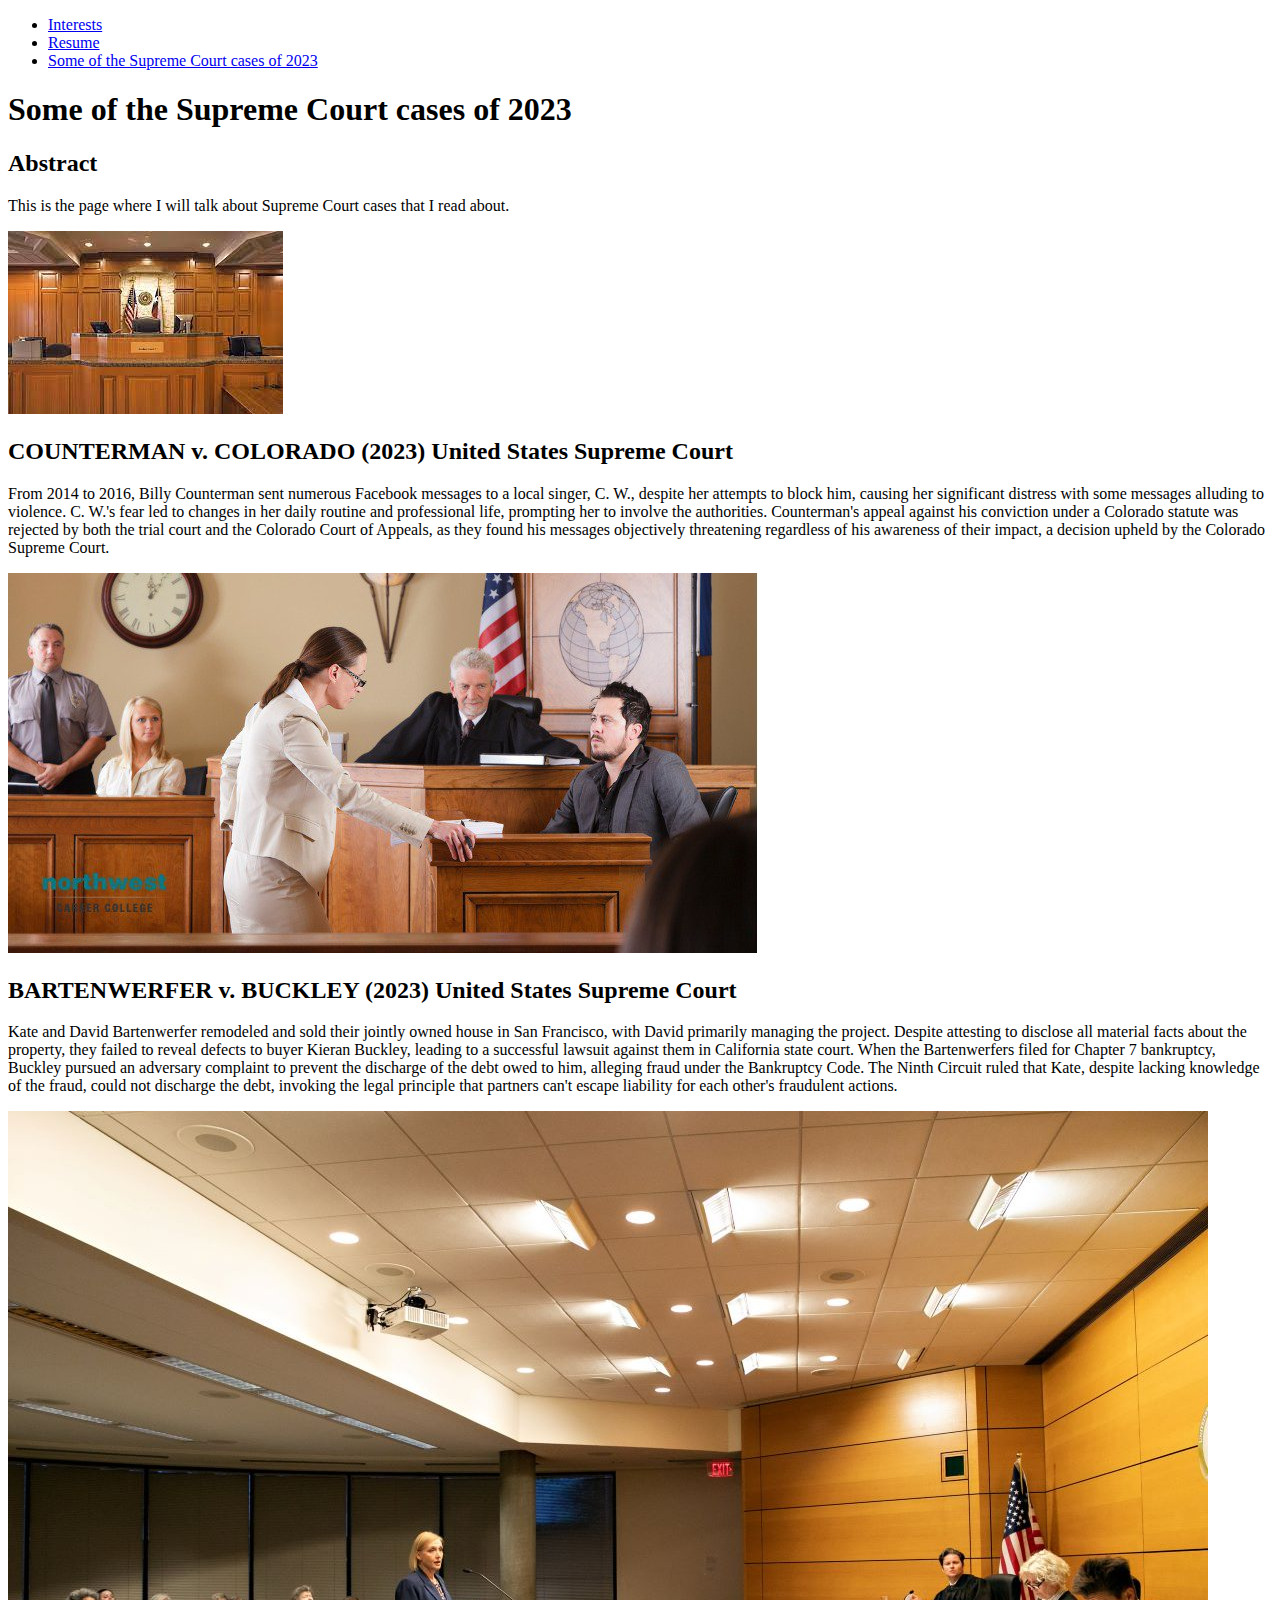
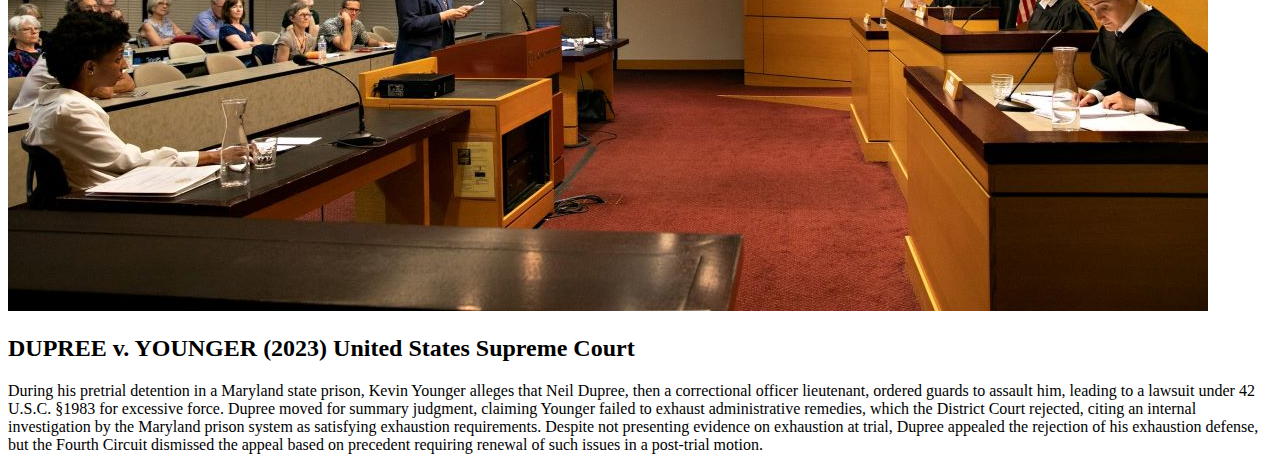
==== cases.html @ c612358c "added project 1 docs" ====
<!DOCTYPE html>
<html lang="en">
  <head>
    <meta charset="UTF-8" />
    <meta name="viewport" content="width=device-width, initial-scale=1.0" />
    <title>Cases</title>
  </head>
  <body>
    <header>
      <nav>
        <ul>
          <li><a href="index.html">Interests</a></li>
          <li><a href="resume.html">Resume</a></li>
          <li>
            <a href="cases.html">Some of the Supreme Court cases of 2023</a>
          </li>
        </ul>
      </nav>
    </header>
    <h1>Some of the Supreme Court cases of 2023</h1>

    <h2>Abstract</h2>
    <p>
      This is the page where I will talk about Supreme Court cases that I read
      about.
    </p>
    <section id="First">
      <img
        src="images/case01.jfif"
        alt="Picture of COUNTERMAN v. COLORADO (2023) United States Supreme Court case"
      />
      <h2>COUNTERMAN v. COLORADO (2023) United States Supreme Court</h2>
      <p>
        From 2014 to 2016, Billy Counterman sent numerous Facebook messages to a
        local singer, C. W., despite her attempts to block him, causing her
        significant distress with some messages alluding to violence. C. W.'s
        fear led to changes in her daily routine and professional life,
        prompting her to involve the authorities. Counterman's appeal against
        his conviction under a Colorado statute was rejected by both the trial
        court and the Colorado Court of Appeals, as they found his messages
        objectively threatening regardless of his awareness of their impact, a
        decision upheld by the Colorado Supreme Court.
      </p>
    </section>
    <section id="Second">
      <img
        src="images/case02.jpg"
        alt="Picture of BARTENWERFER v. BUCKLEY (2023) United States Supreme Court case"
      />
      <h2>BARTENWERFER v. BUCKLEY (2023) United States Supreme Court</h2>
      <p>
        Kate and David Bartenwerfer remodeled and sold their jointly owned house
        in San Francisco, with David primarily managing the project. Despite
        attesting to disclose all material facts about the property, they failed
        to reveal defects to buyer Kieran Buckley, leading to a successful
        lawsuit against them in California state court. When the Bartenwerfers
        filed for Chapter 7 bankruptcy, Buckley pursued an adversary complaint
        to prevent the discharge of the debt owed to him, alleging fraud under
        the Bankruptcy Code. The Ninth Circuit ruled that Kate, despite lacking
        knowledge of the fraud, could not discharge the debt, invoking the legal
        principle that partners can't escape liability for each other's
        fraudulent actions.
      </p>
    </section>
    <section id="Third">
      <img
        src="images/case03.jpg"
        alt="Picture of DUPREE v. YOUNGER (2023) United States Supreme Court case"
      />
      <h2>DUPREE v. YOUNGER (2023) United States Supreme Court</h2>
      <p>
        During his pretrial detention in a Maryland state prison, Kevin Younger
        alleges that Neil Dupree, then a correctional officer lieutenant,
        ordered guards to assault him, leading to a lawsuit under 42 U.S.C.
        §1983 for excessive force. Dupree moved for summary judgment, claiming
        Younger failed to exhaust administrative remedies, which the District
        Court rejected, citing an internal investigation by the Maryland prison
        system as satisfying exhaustion requirements. Despite not presenting
        evidence on exhaustion at trial, Dupree appealed the rejection of his
        exhaustion defense, but the Fourth Circuit dismissed the appeal based on
        precedent requiring renewal of such issues in a post-trial motion.
      </p>
    </section>
  </body>
</html>
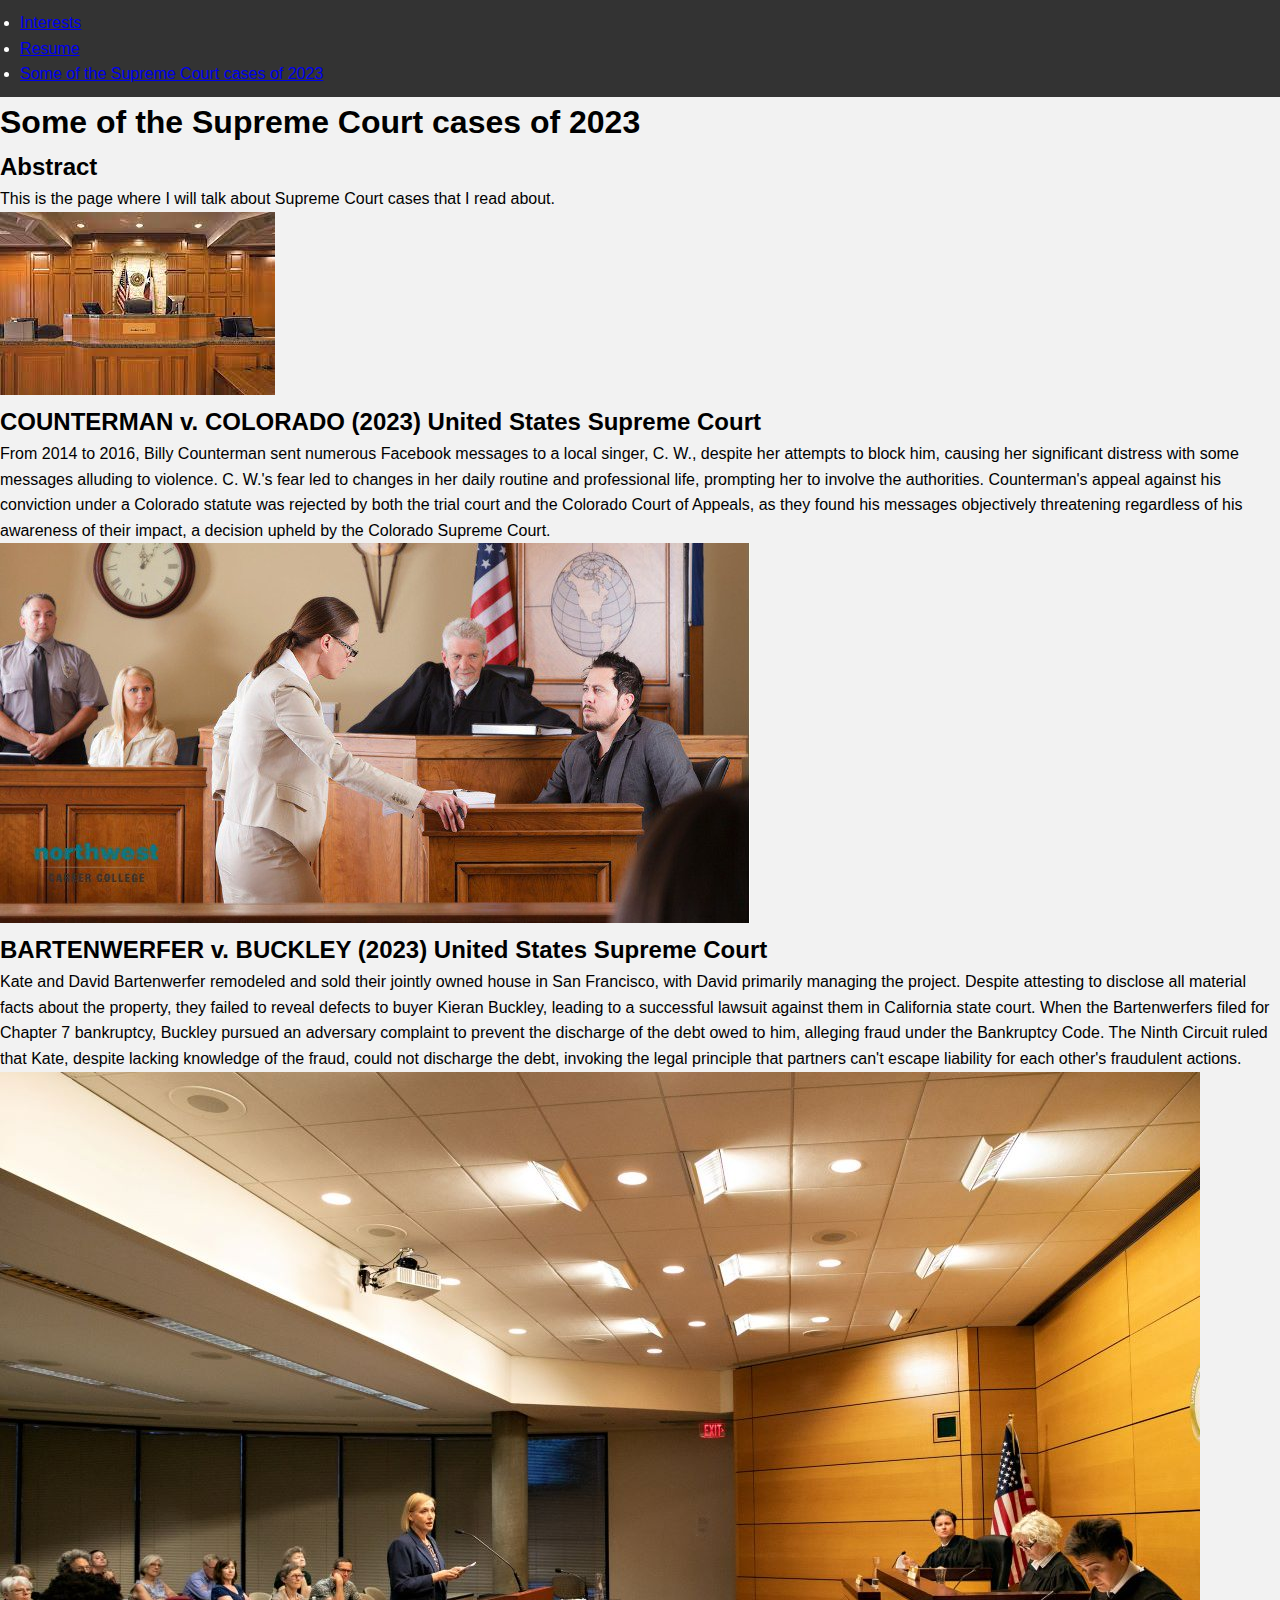
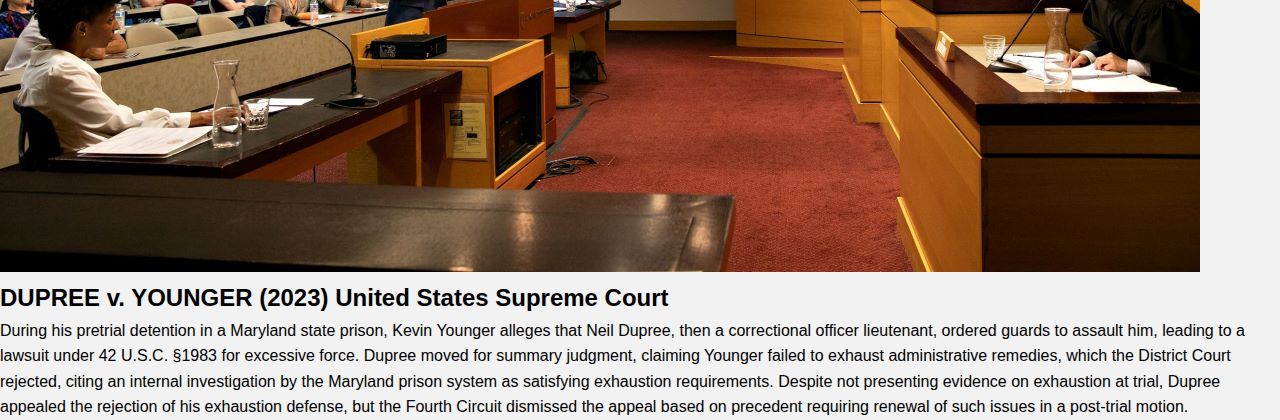
==== commit de1f9f51: "added body and header" ====
--- a/cases.html
+++ b/cases.html
@@ -3,6 +3,7 @@
   <head>
     <meta charset="UTF-8" />
     <meta name="viewport" content="width=device-width, initial-scale=1.0" />
+    <link rel="stylesheet" href="/css/styles.css" />
     <title>Cases</title>
   </head>
   <body>
--- a/css/styles.css
+++ b/css/styles.css
@@ -0,0 +1,19 @@
+* {
+  margin: 0;
+  padding: 0;
+  box-sizing: border-box;
+}
+
+body {
+  font-family: Arial, sans-serif;
+  line-height: 1.6;
+  background-color: #f2f2f2;
+  margin: 0;
+  padding: 0;
+}
+
+header {
+  background-color: #333;
+  color: #fff;
+  padding: 10px 20px;
+}
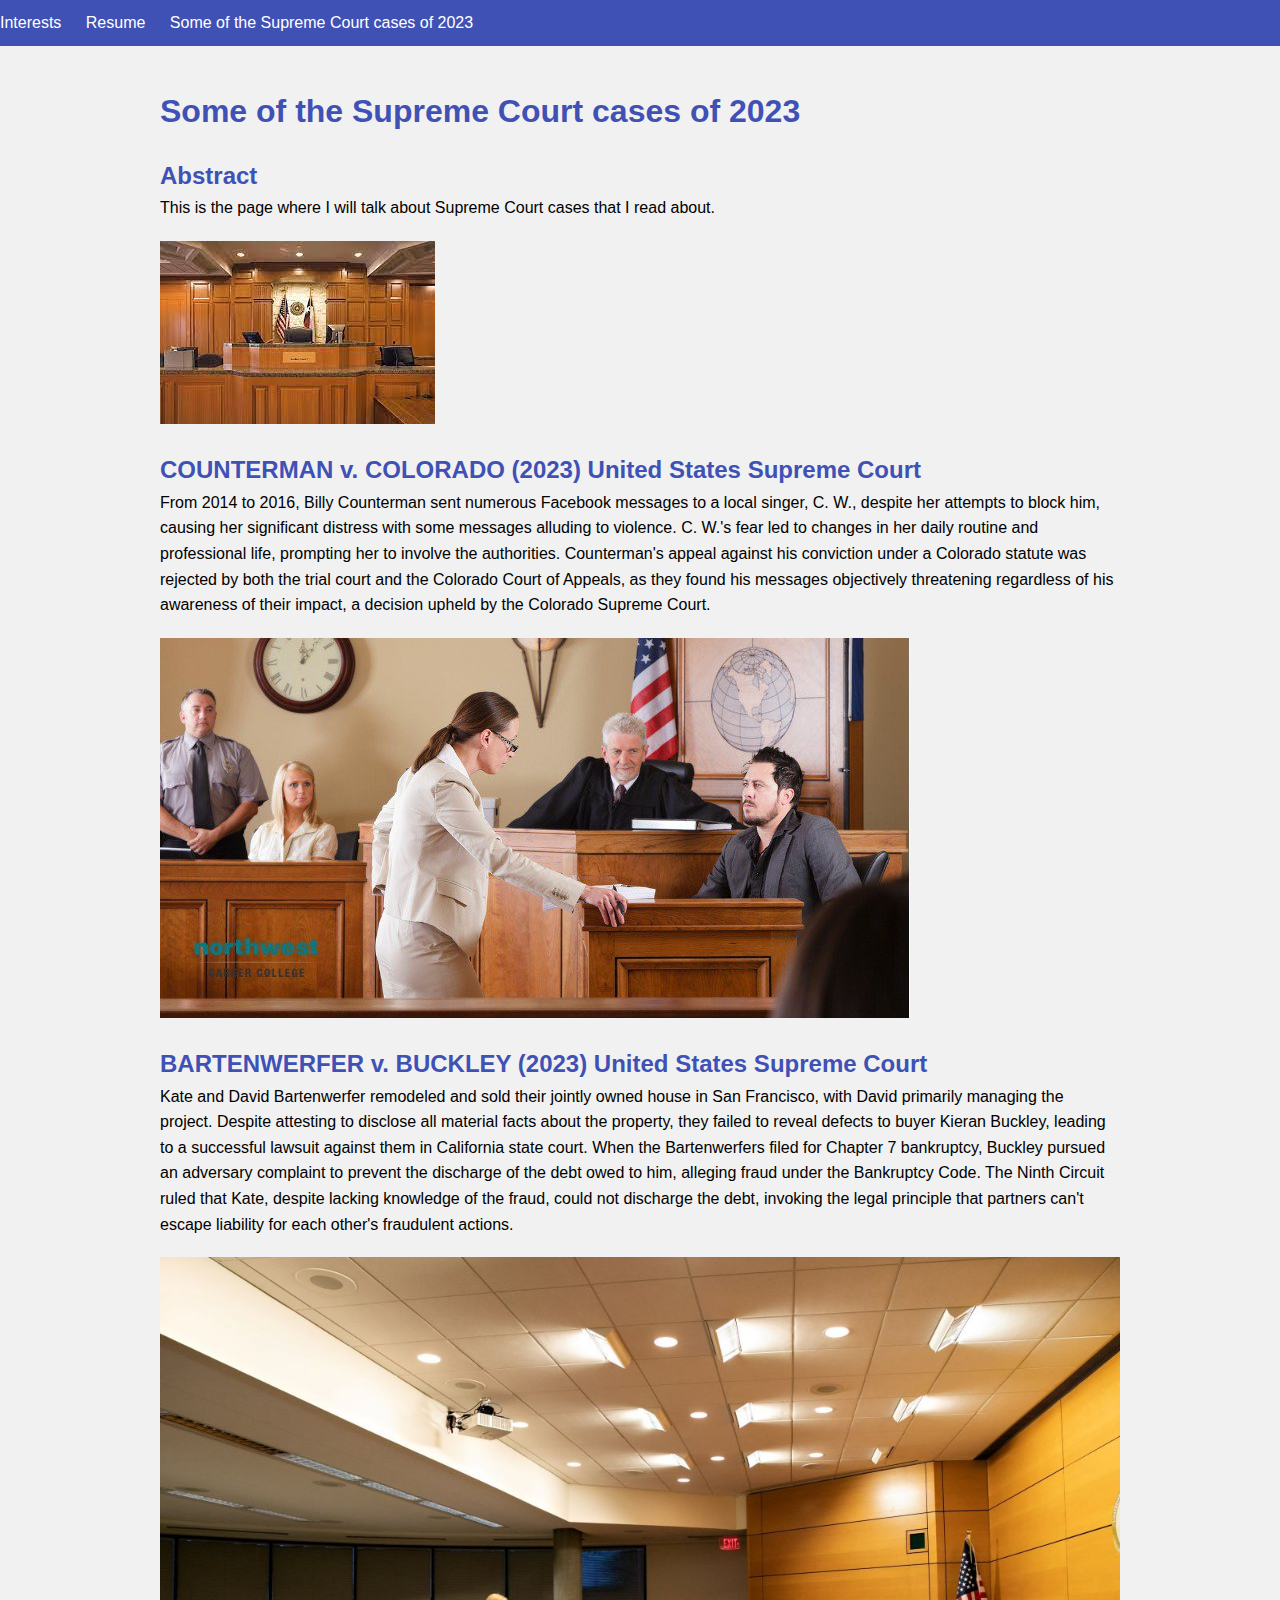
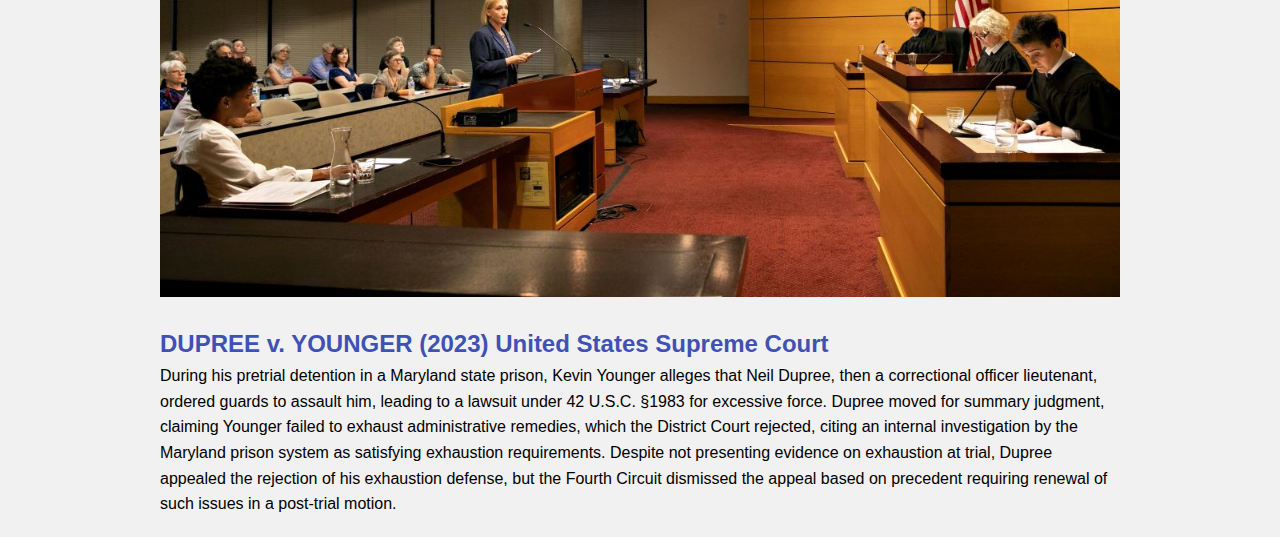
==== commit 52e80b65: "added container div" ====
--- a/cases.html
+++ b/cases.html
@@ -18,69 +18,72 @@
         </ul>
       </nav>
     </header>
-    <h1>Some of the Supreme Court cases of 2023</h1>
+    <div class="container">
+      <h1>Some of the Supreme Court cases of 2023</h1>
 
-    <h2>Abstract</h2>
-    <p>
-      This is the page where I will talk about Supreme Court cases that I read
-      about.
-    </p>
-    <section id="First">
-      <img
-        src="images/case01.jfif"
-        alt="Picture of COUNTERMAN v. COLORADO (2023) United States Supreme Court case"
-      />
-      <h2>COUNTERMAN v. COLORADO (2023) United States Supreme Court</h2>
+      <h2>Abstract</h2>
       <p>
-        From 2014 to 2016, Billy Counterman sent numerous Facebook messages to a
-        local singer, C. W., despite her attempts to block him, causing her
-        significant distress with some messages alluding to violence. C. W.'s
-        fear led to changes in her daily routine and professional life,
-        prompting her to involve the authorities. Counterman's appeal against
-        his conviction under a Colorado statute was rejected by both the trial
-        court and the Colorado Court of Appeals, as they found his messages
-        objectively threatening regardless of his awareness of their impact, a
-        decision upheld by the Colorado Supreme Court.
+        This is the page where I will talk about Supreme Court cases that I read
+        about.
       </p>
-    </section>
-    <section id="Second">
-      <img
-        src="images/case02.jpg"
-        alt="Picture of BARTENWERFER v. BUCKLEY (2023) United States Supreme Court case"
-      />
-      <h2>BARTENWERFER v. BUCKLEY (2023) United States Supreme Court</h2>
-      <p>
-        Kate and David Bartenwerfer remodeled and sold their jointly owned house
-        in San Francisco, with David primarily managing the project. Despite
-        attesting to disclose all material facts about the property, they failed
-        to reveal defects to buyer Kieran Buckley, leading to a successful
-        lawsuit against them in California state court. When the Bartenwerfers
-        filed for Chapter 7 bankruptcy, Buckley pursued an adversary complaint
-        to prevent the discharge of the debt owed to him, alleging fraud under
-        the Bankruptcy Code. The Ninth Circuit ruled that Kate, despite lacking
-        knowledge of the fraud, could not discharge the debt, invoking the legal
-        principle that partners can't escape liability for each other's
-        fraudulent actions.
-      </p>
-    </section>
-    <section id="Third">
-      <img
-        src="images/case03.jpg"
-        alt="Picture of DUPREE v. YOUNGER (2023) United States Supreme Court case"
-      />
-      <h2>DUPREE v. YOUNGER (2023) United States Supreme Court</h2>
-      <p>
-        During his pretrial detention in a Maryland state prison, Kevin Younger
-        alleges that Neil Dupree, then a correctional officer lieutenant,
-        ordered guards to assault him, leading to a lawsuit under 42 U.S.C.
-        §1983 for excessive force. Dupree moved for summary judgment, claiming
-        Younger failed to exhaust administrative remedies, which the District
-        Court rejected, citing an internal investigation by the Maryland prison
-        system as satisfying exhaustion requirements. Despite not presenting
-        evidence on exhaustion at trial, Dupree appealed the rejection of his
-        exhaustion defense, but the Fourth Circuit dismissed the appeal based on
-        precedent requiring renewal of such issues in a post-trial motion.
-      </p>
-    </section>
+      <section id="First">
+        <img
+          src="images/case01.jfif"
+          alt="Picture of COUNTERMAN v. COLORADO (2023) United States Supreme Court case"
+        />
+        <h2>COUNTERMAN v. COLORADO (2023) United States Supreme Court</h2>
+        <p>
+          From 2014 to 2016, Billy Counterman sent numerous Facebook messages to
+          a local singer, C. W., despite her attempts to block him, causing her
+          significant distress with some messages alluding to violence. C. W.'s
+          fear led to changes in her daily routine and professional life,
+          prompting her to involve the authorities. Counterman's appeal against
+          his conviction under a Colorado statute was rejected by both the trial
+          court and the Colorado Court of Appeals, as they found his messages
+          objectively threatening regardless of his awareness of their impact, a
+          decision upheld by the Colorado Supreme Court.
+        </p>
+      </section>
+      <section id="Second">
+        <img
+          src="images/case02.jpg"
+          alt="Picture of BARTENWERFER v. BUCKLEY (2023) United States Supreme Court case"
+        />
+        <h2>BARTENWERFER v. BUCKLEY (2023) United States Supreme Court</h2>
+        <p>
+          Kate and David Bartenwerfer remodeled and sold their jointly owned
+          house in San Francisco, with David primarily managing the project.
+          Despite attesting to disclose all material facts about the property,
+          they failed to reveal defects to buyer Kieran Buckley, leading to a
+          successful lawsuit against them in California state court. When the
+          Bartenwerfers filed for Chapter 7 bankruptcy, Buckley pursued an
+          adversary complaint to prevent the discharge of the debt owed to him,
+          alleging fraud under the Bankruptcy Code. The Ninth Circuit ruled that
+          Kate, despite lacking knowledge of the fraud, could not discharge the
+          debt, invoking the legal principle that partners can't escape
+          liability for each other's fraudulent actions.
+        </p>
+      </section>
+      <section id="Third">
+        <img
+          src="images/case03.jpg"
+          alt="Picture of DUPREE v. YOUNGER (2023) United States Supreme Court case"
+        />
+        <h2>DUPREE v. YOUNGER (2023) United States Supreme Court</h2>
+        <p>
+          During his pretrial detention in a Maryland state prison, Kevin
+          Younger alleges that Neil Dupree, then a correctional officer
+          lieutenant, ordered guards to assault him, leading to a lawsuit under
+          42 U.S.C. §1983 for excessive force. Dupree moved for summary
+          judgment, claiming Younger failed to exhaust administrative remedies,
+          which the District Court rejected, citing an internal investigation by
+          the Maryland prison system as satisfying exhaustion requirements.
+          Despite not presenting evidence on exhaustion at trial, Dupree
+          appealed the rejection of his exhaustion defense, but the Fourth
+          Circuit dismissed the appeal based on precedent requiring renewal of
+          such issues in a post-trial motion.
+        </p>
+      </section>
+    </div>
   </body>
 </html>
--- a/css/styles.css
+++ b/css/styles.css
@@ -1,19 +1,106 @@
-* {
-  margin: 0;
-  padding: 0;
-  box-sizing: border-box;
-}
-
-body {
-  font-family: Arial, sans-serif;
-  line-height: 1.6;
-  background-color: #f2f2f2;
+html,
+body,
+ul,
+li,
+h1,
+h2,
+p,
+header,
+nav,
+section {
   margin: 0;
   padding: 0;
 }
 
+/* Global styles */
+body {
+  font-family: Arial, sans-serif;
+  line-height: 1.6;
+  background-color: #f1f1f1;
+  vertical-align: middle;
+}
+
+.container {
+  max-width: 960px;
+  margin: 0 auto;
+  padding: 20px;
+}
+
 header {
-  background-color: #333;
+  background-color: #3f51b5;
   color: #fff;
-  padding: 10px 20px;
+  padding: 10px 0;
 }
+
+nav ul {
+  list-style-type: none;
+}
+
+nav ul li {
+  display: inline;
+  margin-right: 20px;
+}
+
+nav ul li a {
+  text-decoration: none;
+  color: #fff;
+}
+
+h1,
+h2 {
+  margin-top: 20px;
+  color: #3f51b5;
+}
+
+section {
+  margin-top: 20px;
+}
+
+img {
+  max-width: 100%;
+}
+
+#interests {
+  background-color: #ffb74d;
+  padding: 20px;
+  border-radius: 5px;
+  box-shadow: 0 2px 5px rgba(0, 0, 0, 0.1);
+}
+
+#resume {
+  background-color: #64b5f6;
+  padding: 20px;
+  border-radius: 5px;
+  box-shadow: 0 2px 5px rgba(0, 0, 0, 0.1);
+}
+
+#cases {
+  background-color: #4caf50;
+  padding: 20px;
+  border-radius: 5px;
+  box-shadow: 0 2px 5px rgba(0, 0, 0, 0.1);
+}
+
+.contact-info,
+.education,
+.employment,
+.project-experience,
+.leadership-activities,
+.skills-interests,
+.supreme-cases {
+  background-color: #3aa9ff;
+  padding: 20px;
+  margin-top: 20px;
+  border-radius: 5px;
+  box-shadow: 0 2px 5px rgba(0, 0, 0, 0.1);
+}
+
+.contact-info p,
+.education p,
+.employment p {
+  margin-bottom: 10px;
+}
+
+.skills-interests ul li {
+  margin-bottom: 5px;
+}
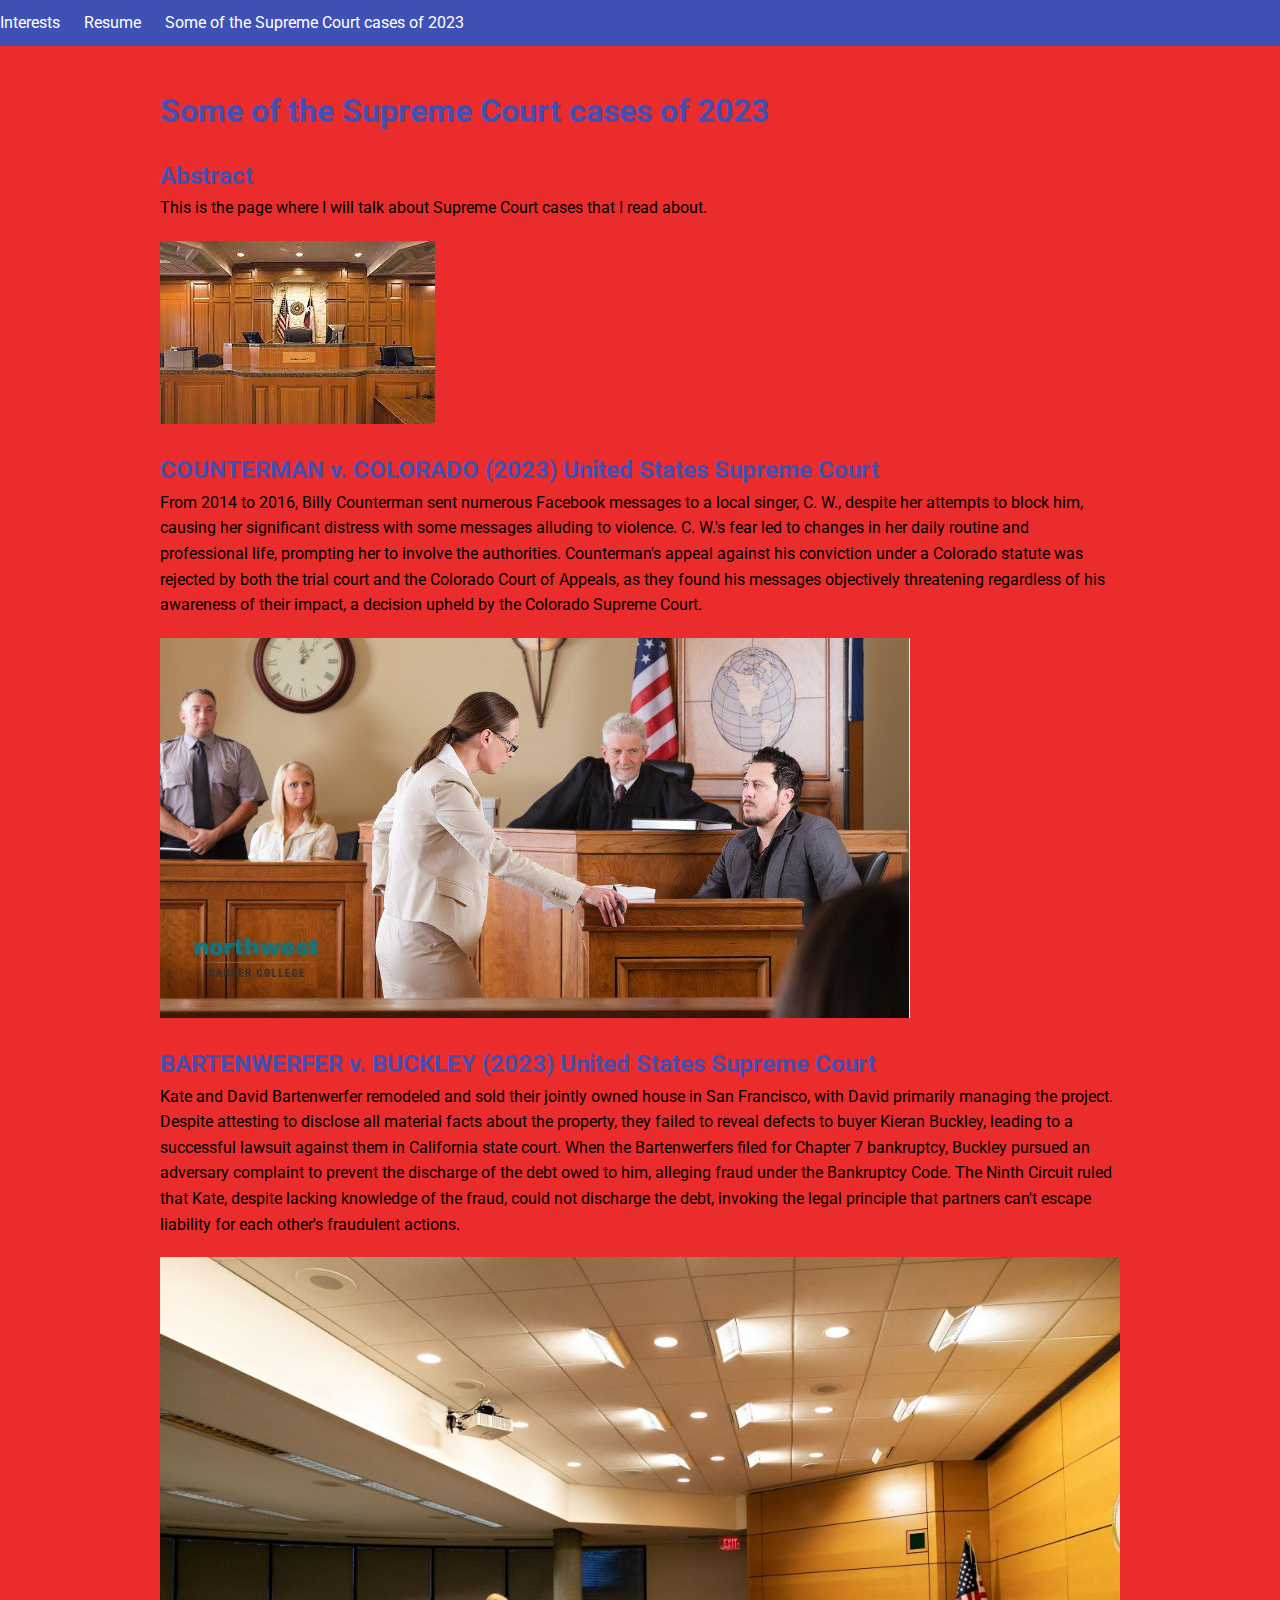
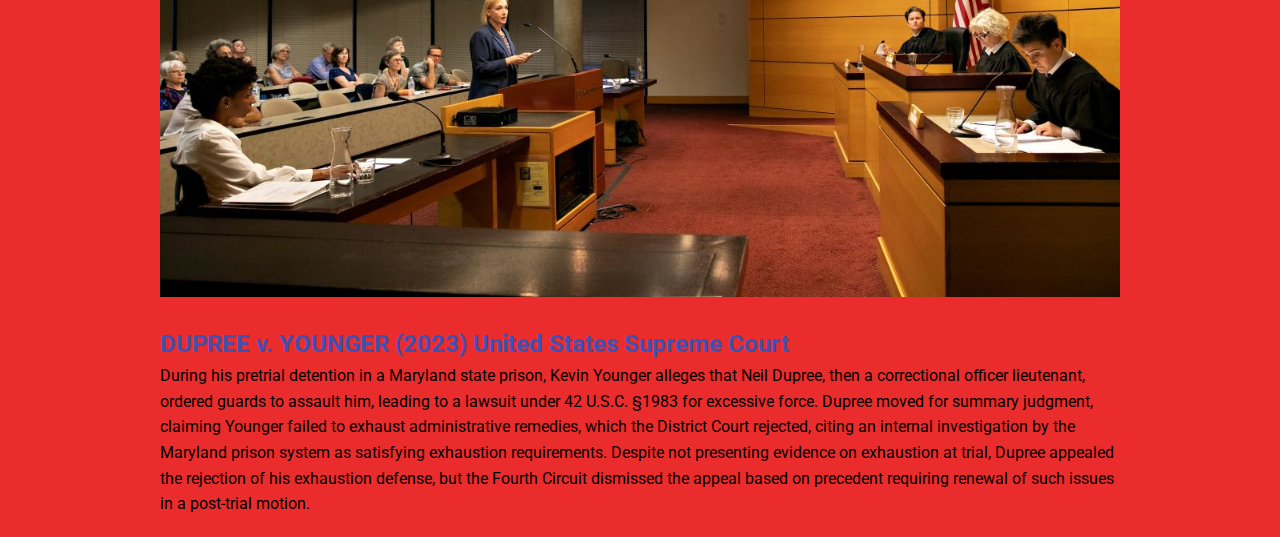
==== commit 399880b1: "fixed image path" ====
--- a/cases.html
+++ b/cases.html
@@ -3,7 +3,7 @@
   <head>
     <meta charset="UTF-8" />
     <meta name="viewport" content="width=device-width, initial-scale=1.0" />
-    <link rel="stylesheet" href="/css/styles.css" />
+    <link rel="stylesheet" href="css/styles.css" />
     <title>Cases</title>
   </head>
   <body>
--- a/css/styles.css
+++ b/css/styles.css
@@ -1,3 +1,5 @@
+@import url("https://fonts.googleapis.com/css2?family=Roboto:ital,wght@0,100;0,300;0,400;0,500;0,700;0,900;1,100;1,300;1,400;1,500;1,700;1,900&display=swap");
+
 html,
 body,
 ul,
@@ -16,8 +18,9 @@
 body {
   font-family: Arial, sans-serif;
   line-height: 1.6;
-  background-color: #f1f1f1;
+  background-color: #eb2c2c;
   vertical-align: middle;
+  font-family: "Roboto", sans-serif;
 }
 
 .container {
@@ -63,21 +66,21 @@
 #interests {
   background-color: #ffb74d;
   padding: 20px;
-  border-radius: 5px;
+  border-radius: 20px;
   box-shadow: 0 2px 5px rgba(0, 0, 0, 0.1);
 }
 
 #resume {
   background-color: #64b5f6;
   padding: 20px;
-  border-radius: 5px;
+  border-radius: 20px;
   box-shadow: 0 2px 5px rgba(0, 0, 0, 0.1);
 }
 
 #cases {
   background-color: #4caf50;
   padding: 20px;
-  border-radius: 5px;
+  border-radius: 20px;
   box-shadow: 0 2px 5px rgba(0, 0, 0, 0.1);
 }
 
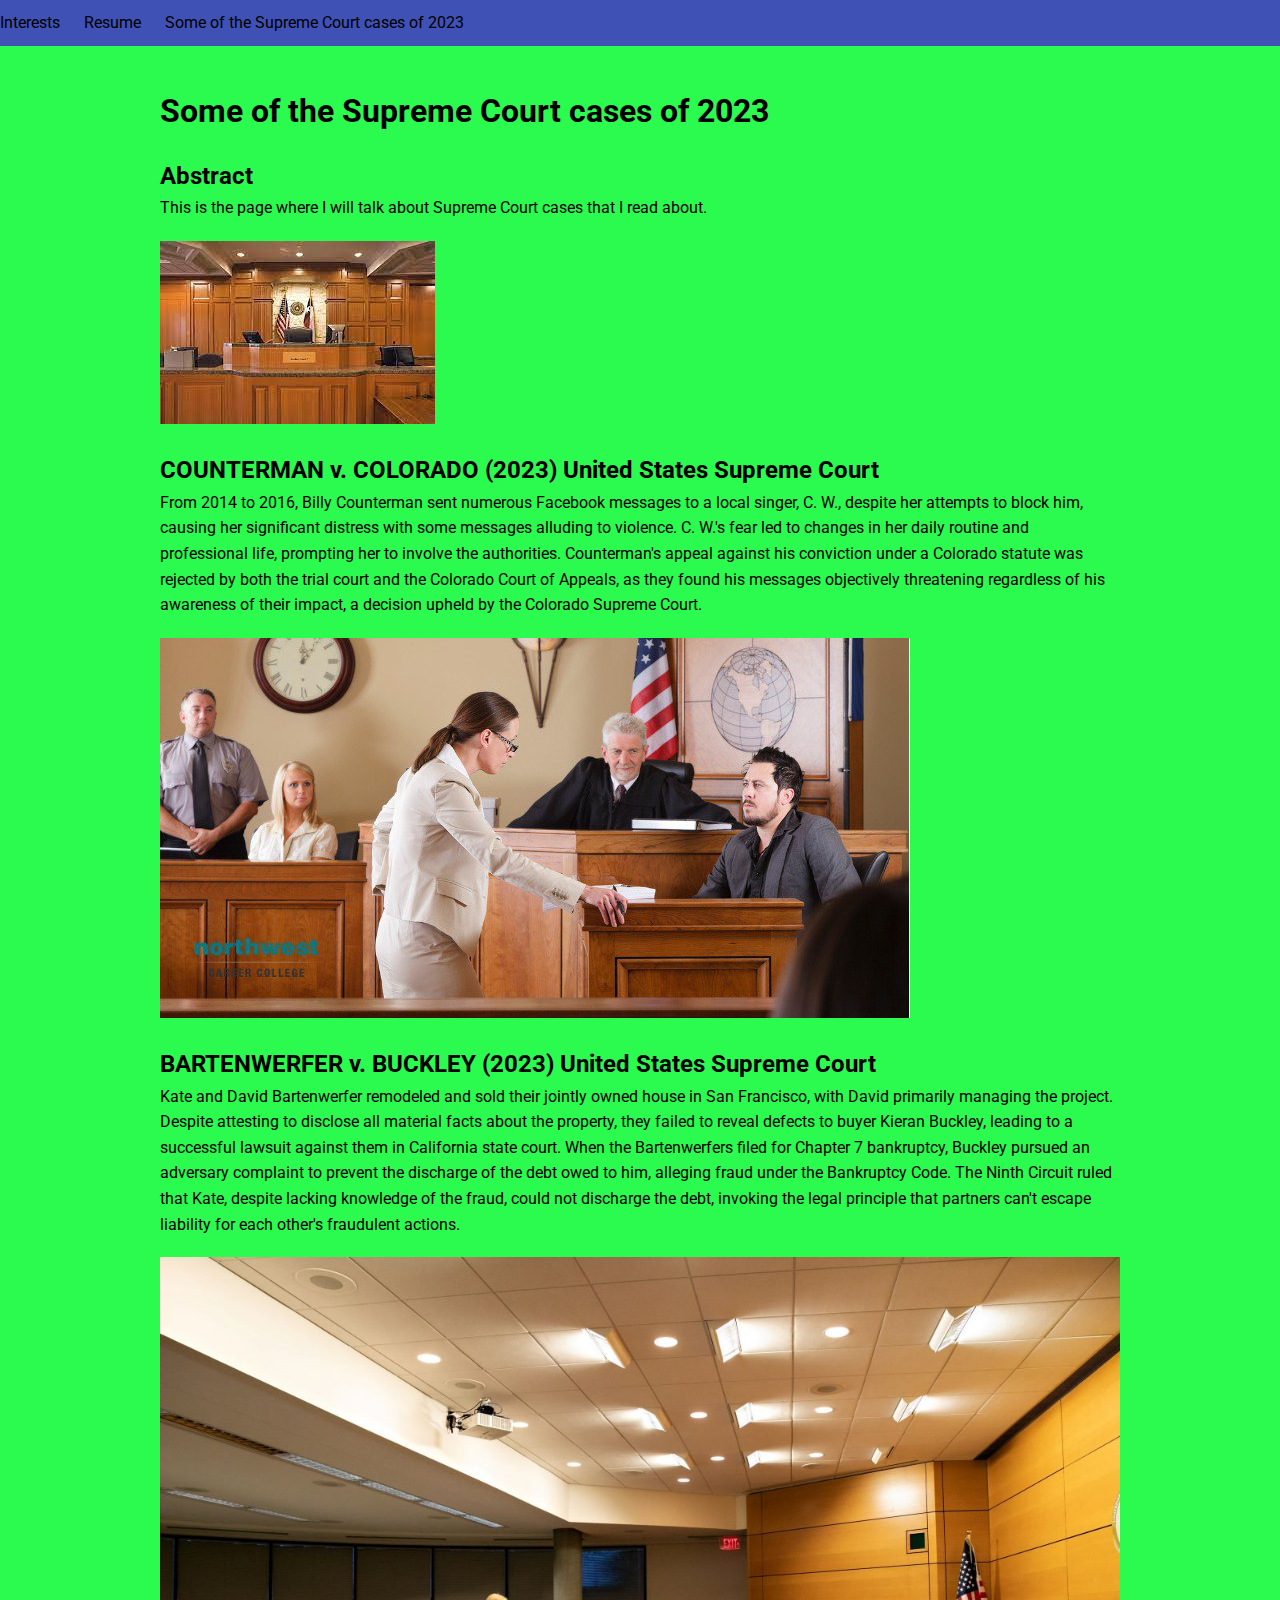
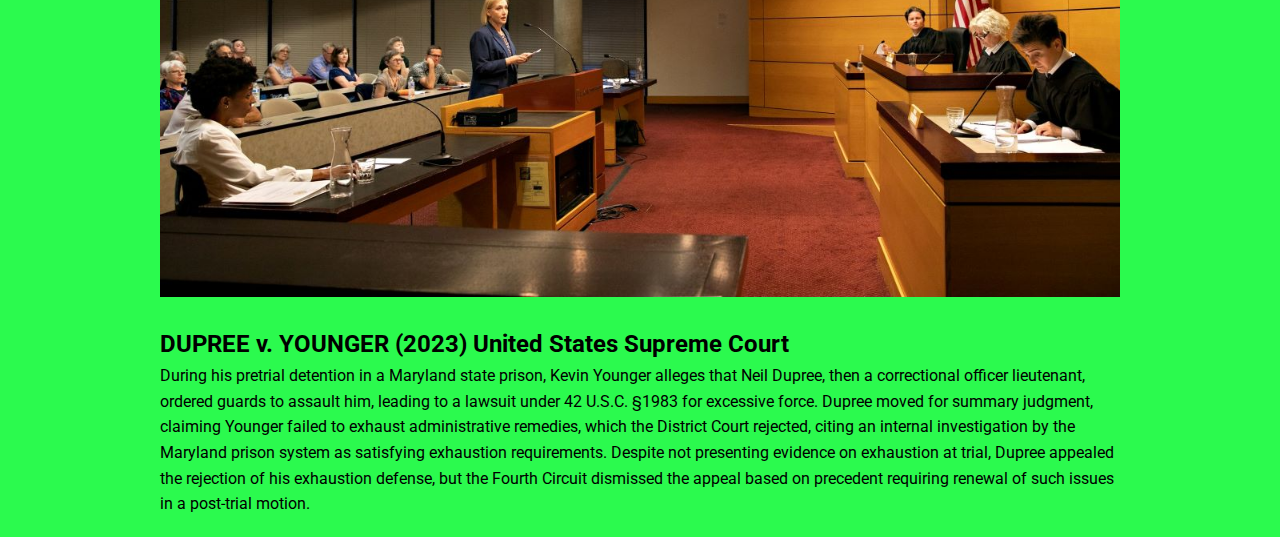
==== commit f3976569: "Update cases.html" ====
--- a/cases.html
+++ b/cases.html
@@ -1,9 +1,9 @@
 <!DOCTYPE html>
 <html lang="en">
   <head>
-    <meta charset="UTF-8" />
-    <meta name="viewport" content="width=device-width, initial-scale=1.0" />
-    <link rel="stylesheet" href="css/styles.css" />
+    <meta charset="UTF-8">
+    <meta name="viewport" content="width=device-width, initial-scale=1.0">
+    <link rel="stylesheet" href="css/styles.css">
     <title>Cases</title>
   </head>
   <body>
--- a/css/styles.css
+++ b/css/styles.css
@@ -18,7 +18,7 @@
 body {
   font-family: Arial, sans-serif;
   line-height: 1.6;
-  background-color: #eb2c2c;
+  background-color: #2bfa4e;
   vertical-align: middle;
   font-family: "Roboto", sans-serif;
 }
@@ -46,13 +46,13 @@
 
 nav ul li a {
   text-decoration: none;
-  color: #fff;
+  color: #000000;
 }
 
 h1,
 h2 {
   margin-top: 20px;
-  color: #3f51b5;
+  color: #000000;
 }
 
 section {
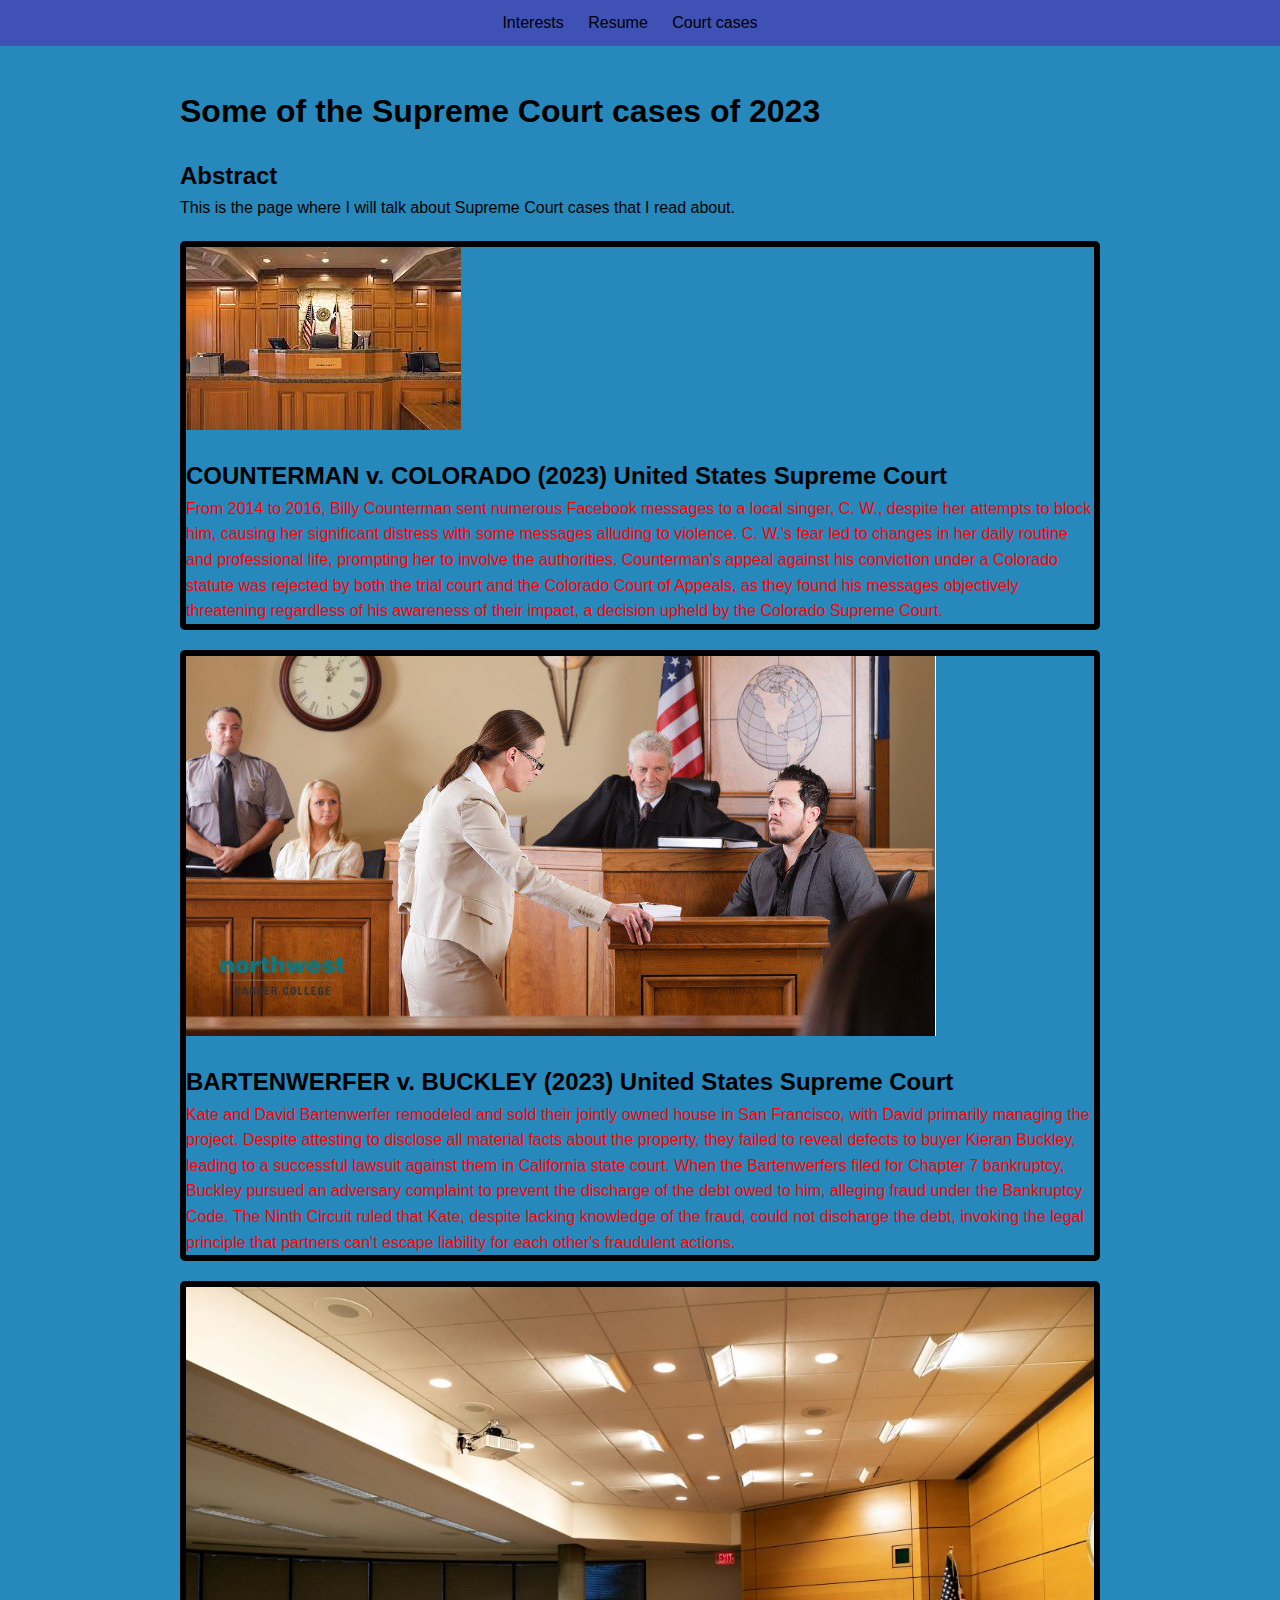
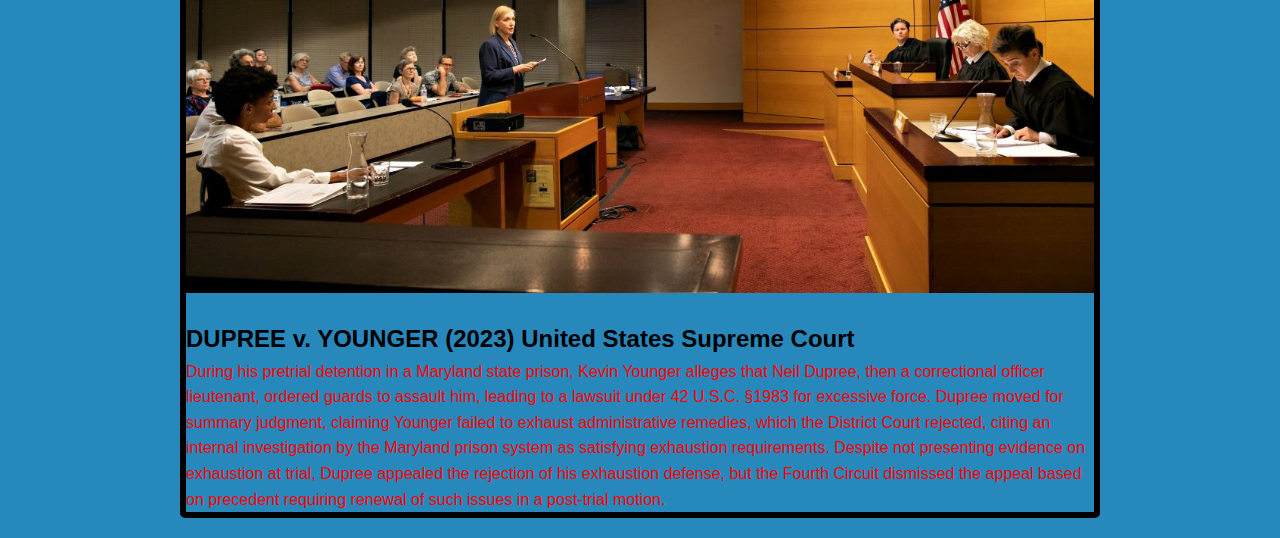
==== commit bd4cb19f: "Update cases.html" ====
--- a/cases.html
+++ b/cases.html
@@ -1,7 +1,7 @@
 <!DOCTYPE html>
 <html lang="en">
   <head>
-    <meta charset="UTF-8">
+    <meta charset="utf-8">
     <meta name="viewport" content="width=device-width, initial-scale=1.0">
     <link rel="stylesheet" href="css/styles.css">
     <title>Cases</title>
@@ -13,7 +13,7 @@
           <li><a href="index.html">Interests</a></li>
           <li><a href="resume.html">Resume</a></li>
           <li>
-            <a href="cases.html">Some of the Supreme Court cases of 2023</a>
+            <a href="cases.html">Court cases</a>
           </li>
         </ul>
       </nav>
--- a/css/styles.css
+++ b/css/styles.css
@@ -1,26 +1,15 @@
-@import url("https://fonts.googleapis.com/css2?family=Roboto:ital,wght@0,100;0,300;0,400;0,500;0,700;0,900;1,100;1,300;1,400;1,500;1,700;1,900&display=swap");
-
-html,
-body,
-ul,
-li,
-h1,
-h2,
-p,
-header,
-nav,
-section {
+/* Reset */
+* {
   margin: 0;
   padding: 0;
+  box-sizing: border-box;
 }
 
 /* Global styles */
 body {
-  font-family: Arial, sans-serif;
+  font-family: "Roboto", Arial, sans-serif;
   line-height: 1.6;
-  background-color: #2bfa4e;
-  vertical-align: middle;
-  font-family: "Roboto", sans-serif;
+  background-color: #2788bc;
 }
 
 .container {
@@ -33,6 +22,10 @@
   background-color: #3f51b5;
   color: #fff;
   padding: 10px 0;
+}
+
+nav {
+  text-align: center;
 }
 
 nav ul {
@@ -57,33 +50,18 @@
 
 section {
   margin-top: 20px;
+  border: 6px solid #000;
+  border-radius: 5px;
+  color: #ff0000;
 }
 
 img {
   max-width: 100%;
 }
 
-#interests {
-  background-color: #ffb74d;
-  padding: 20px;
-  border-radius: 20px;
-  box-shadow: 0 2px 5px rgba(0, 0, 0, 0.1);
-}
-
-#resume {
-  background-color: #64b5f6;
-  padding: 20px;
-  border-radius: 20px;
-  box-shadow: 0 2px 5px rgba(0, 0, 0, 0.1);
-}
-
-#cases {
-  background-color: #4caf50;
-  padding: 20px;
-  border-radius: 20px;
-  box-shadow: 0 2px 5px rgba(0, 0, 0, 0.1);
-}
-
+#interests,
+#resume,
+#cases,
 .contact-info,
 .education,
 .employment,
